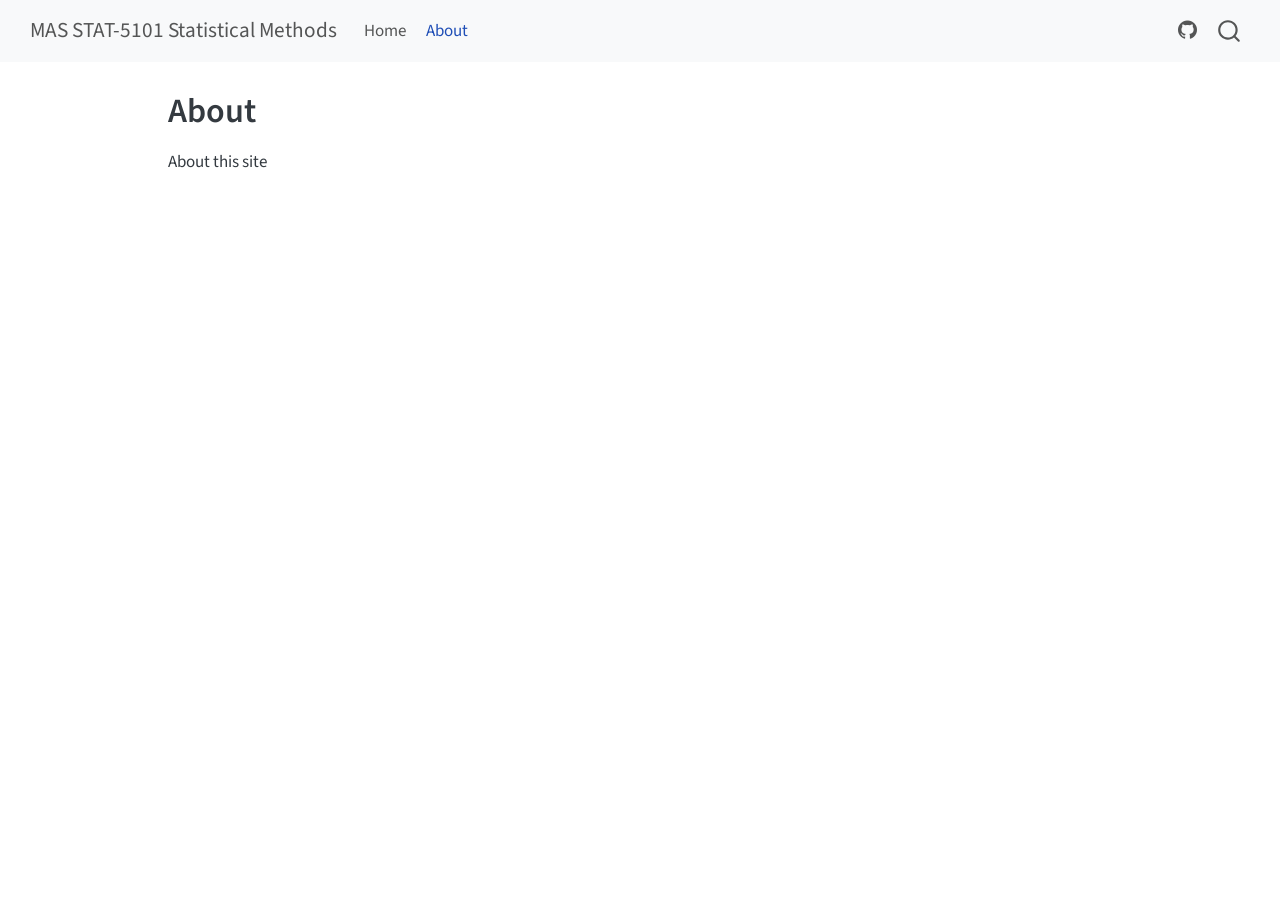
==== docs/about.html @ bd756877 "Add Quarto website project setup" ====
<!DOCTYPE html>
<html xmlns="http://www.w3.org/1999/xhtml" lang="en" xml:lang="en"><head>

<meta charset="utf-8">
<meta name="generator" content="quarto-1.9.37">

<meta name="viewport" content="width=device-width, initial-scale=1.0, user-scalable=yes">


<title>About – MAS STAT-5101 Statistical Methods</title>
<style>
/* Default styles provided by pandoc.
** See https://pandoc.org/MANUAL.html#variables-for-html for config info.
*/
code{white-space: pre-wrap;}
span.smallcaps{font-variant: small-caps;}
div.columns{display: flex; gap: min(4vw, 1.5em);}
div.column{flex: auto; overflow-x: auto;}
div.hanging-indent{margin-left: 1.5em; text-indent: -1.5em;}
ul.task-list{list-style: none;}
ul.task-list li input[type="checkbox"] {
  width: 0.8em;
  margin: 0 0.8em 0.2em -1em; /* quarto-specific, see https://github.com/quarto-dev/quarto-cli/issues/4556 */ 
  vertical-align: middle;
}
</style>


<script src="site_libs/quarto-nav/quarto-nav.js"></script>
<script src="site_libs/quarto-nav/headroom.min.js"></script>
<script src="site_libs/clipboard/clipboard.min.js"></script>
<script src="site_libs/quarto-search/autocomplete.umd.js"></script>
<script src="site_libs/quarto-search/fuse.min.js"></script>
<script src="site_libs/quarto-search/quarto-search.js"></script>
<meta name="quarto:offset" content="./">
<script src="site_libs/quarto-html/quarto.js" type="module"></script>
<script src="site_libs/quarto-html/tabsets/tabsets.js" type="module"></script>
<script src="site_libs/quarto-html/popper.min.js"></script>
<script src="site_libs/quarto-html/tippy.umd.min.js"></script>
<script src="site_libs/quarto-html/anchor.min.js"></script>
<link href="site_libs/quarto-html/tippy.css" rel="stylesheet">
<link href="site_libs/quarto-html/quarto-syntax-highlighting-7f8f88aac4f3542376d5c11b86a4c14d.css" rel="stylesheet" id="quarto-text-highlighting-styles">
<script src="site_libs/bootstrap/bootstrap.min.js"></script>
<link href="site_libs/bootstrap/bootstrap-icons.css" rel="stylesheet">
<link href="site_libs/bootstrap/bootstrap-2108790aa579b225838b766f1e978bfe.min.css" rel="stylesheet" append-hash="true" id="quarto-bootstrap" data-mode="light">
<script id="quarto-search-options" type="application/json">{
  "location": "navbar",
  "copy-button": false,
  "collapse-after": 3,
  "panel-placement": "end",
  "type": "overlay",
  "limit": 50,
  "keyboard-shortcut": [
    "f",
    "/",
    "s"
  ],
  "show-item-context": false,
  "language": {
    "search-no-results-text": "No results",
    "search-matching-documents-text": "matching documents",
    "search-copy-link-title": "Copy link to search",
    "search-hide-matches-text": "Hide additional matches",
    "search-more-match-text": "more match in this document",
    "search-more-matches-text": "more matches in this document",
    "search-clear-button-title": "Clear",
    "search-text-placeholder": "",
    "search-detached-cancel-button-title": "Cancel",
    "search-submit-button-title": "Submit",
    "search-label": "Search"
  }
}</script>


<link rel="stylesheet" href="styles.css">
</head>

<body class="nav-fixed quarto-light">

<div id="quarto-search-results"></div>
  <header id="quarto-header" class="headroom fixed-top">
    <nav class="navbar navbar-expand-lg " data-bs-theme="dark">
      <div class="navbar-container container-fluid">
      <div class="navbar-brand-container mx-auto">
    <a class="navbar-brand" href="./index.html">
    <span class="navbar-title">MAS STAT-5101 Statistical Methods</span>
    </a>
  </div>
            <div id="quarto-search" class="" title="Search"></div>
          <button class="navbar-toggler" type="button" data-bs-toggle="collapse" data-bs-target="#navbarCollapse" aria-controls="navbarCollapse" role="menu" aria-expanded="false" aria-label="Toggle navigation" onclick="if (window.quartoToggleHeadroom) { window.quartoToggleHeadroom(); }">
  <span class="navbar-toggler-icon"></span>
</button>
          <div class="collapse navbar-collapse" id="navbarCollapse">
            <ul class="navbar-nav navbar-nav-scroll me-auto">
  <li class="nav-item">
    <a class="nav-link" href="./index.html"> 
<span class="menu-text">Home</span></a>
  </li>  
  <li class="nav-item">
    <a class="nav-link active" href="./about.html" aria-current="page"> 
<span class="menu-text">About</span></a>
  </li>  
</ul>
            <ul class="navbar-nav navbar-nav-scroll ms-auto">
  <li class="nav-item compact">
    <a class="nav-link" href="https://github.com/logicartis/mas-stat-5101"> <i class="bi bi-github" role="img">
</i> 
<span class="menu-text"></span></a>
  </li>  
</ul>
          </div> <!-- /navcollapse -->
            <div class="quarto-navbar-tools">
</div>
      </div> <!-- /container-fluid -->
    </nav>
</header>
<!-- content -->
<div id="quarto-content" class="quarto-container page-columns page-rows-contents page-layout-article page-navbar">
<!-- sidebar -->
<!-- margin-sidebar -->
    <div id="quarto-margin-sidebar" class="sidebar margin-sidebar zindex-bottom">
        
    </div>
<!-- main -->
<main class="content" id="quarto-document-content">

<header id="title-block-header" class="quarto-title-block default">
<div class="quarto-title">
<h1 class="title">About</h1>
</div>



<div class="quarto-title-meta">

    
  
    
  </div>
  


</header>


<p>About this site</p>



</main> <!-- /main -->
<script id="quarto-html-after-body" type="application/javascript">
  window.document.addEventListener("DOMContentLoaded", function (event) {
    const icon = "";
    const anchorJS = new window.AnchorJS();
    anchorJS.options = {
      placement: 'right',
      icon: icon
    };
    anchorJS.add('.anchored');
    const isCodeAnnotation = (el) => {
      for (const clz of el.classList) {
        if (clz.startsWith('code-annotation-')) {                     
          return true;
        }
      }
      return false;
    }
    const onCopySuccess = function(e) {
      // button target
      const button = e.trigger;
      // don't keep focus
      button.blur();
      // flash "checked"
      button.classList.add('code-copy-button-checked');
      var currentTitle = button.getAttribute("title");
      button.setAttribute("title", "Copied!");
      let tooltip;
      if (window.bootstrap) {
        button.setAttribute("data-bs-toggle", "tooltip");
        button.setAttribute("data-bs-placement", "left");
        button.setAttribute("data-bs-title", "Copied!");
        tooltip = new bootstrap.Tooltip(button, 
          { trigger: "manual", 
            customClass: "code-copy-button-tooltip",
            offset: [0, -8]});
        tooltip.show();    
      }
      setTimeout(function() {
        if (tooltip) {
          tooltip.hide();
          button.removeAttribute("data-bs-title");
          button.removeAttribute("data-bs-toggle");
          button.removeAttribute("data-bs-placement");
        }
        button.setAttribute("title", currentTitle);
        button.classList.remove('code-copy-button-checked');
      }, 1000);
      // clear code selection
      e.clearSelection();
    }
    const getTextToCopy = function(trigger) {
      const outerScaffold = trigger.parentElement.cloneNode(true);
      const codeEl = outerScaffold.querySelector('code');
      for (const childEl of codeEl.children) {
        if (isCodeAnnotation(childEl)) {
          childEl.remove();
        }
      }
      return codeEl.innerText;
    }
    const clipboard = new window.ClipboardJS('.code-copy-button:not([data-in-quarto-modal])', {
      text: getTextToCopy
    });
    clipboard.on('success', onCopySuccess);
    if (window.document.getElementById('quarto-embedded-source-code-modal')) {
      const clipboardModal = new window.ClipboardJS('.code-copy-button[data-in-quarto-modal]', {
        text: getTextToCopy,
        container: window.document.getElementById('quarto-embedded-source-code-modal')
      });
      clipboardModal.on('success', onCopySuccess);
    }
      var localhostRegex = new RegExp(/^(?:http|https):\/\/localhost\:?[0-9]*\//);
      var mailtoRegex = new RegExp(/^mailto:/);
        var filterRegex = new RegExp('/' + window.location.host + '/');
      var isInternal = (href) => {
          return filterRegex.test(href) || localhostRegex.test(href) || mailtoRegex.test(href);
      }
      // Inspect non-navigation links and adorn them if external
     var links = window.document.querySelectorAll('a[href]:not(.nav-link):not(.navbar-brand):not(.toc-action):not(.sidebar-link):not(.sidebar-item-toggle):not(.pagination-link):not(.no-external):not([aria-hidden]):not(.dropdown-item):not(.quarto-navigation-tool):not(.about-link)');
      for (var i=0; i<links.length; i++) {
        const link = links[i];
        if (!isInternal(link.href)) {
          // undo the damage that might have been done by quarto-nav.js in the case of
          // links that we want to consider external
          if (link.dataset.originalHref !== undefined) {
            link.href = link.dataset.originalHref;
          }
        }
      }
    function tippyHover(el, contentFn, onTriggerFn, onUntriggerFn) {
      const config = {
        allowHTML: true,
        maxWidth: 500,
        delay: 100,
        arrow: false,
        appendTo: function(el) {
            return el.parentElement;
        },
        interactive: true,
        interactiveBorder: 10,
        theme: 'quarto',
        placement: 'bottom-start',
      };
      if (contentFn) {
        config.content = contentFn;
      }
      if (onTriggerFn) {
        config.onTrigger = onTriggerFn;
      }
      if (onUntriggerFn) {
        config.onUntrigger = onUntriggerFn;
      }
      window.tippy(el, config); 
    }
    const noterefs = window.document.querySelectorAll('a[role="doc-noteref"]');
    for (var i=0; i<noterefs.length; i++) {
      const ref = noterefs[i];
      tippyHover(ref, function() {
        // use id or data attribute instead here
        let href = ref.getAttribute('data-footnote-href') || ref.getAttribute('href');
        try { href = new URL(href).hash; } catch {}
        const id = href.replace(/^#\/?/, "");
        const note = window.document.getElementById(id);
        if (note) {
          return note.innerHTML;
        } else {
          return "";
        }
      });
    }
    const xrefs = window.document.querySelectorAll('a.quarto-xref');
    const processXRef = (id, note) => {
      // Strip column container classes
      const stripColumnClz = (el) => {
        el.classList.remove("page-full", "page-columns");
        if (el.children) {
          for (const child of el.children) {
            stripColumnClz(child);
          }
        }
      }
      stripColumnClz(note)
      if (id === null || id.startsWith('sec-')) {
        // Special case sections, only their first couple elements
        const container = document.createElement("div");
        if (note.children && note.children.length > 2) {
          container.appendChild(note.children[0].cloneNode(true));
          for (let i = 1; i < note.children.length; i++) {
            const child = note.children[i];
            if (child.tagName === "P" && child.innerText === "") {
              continue;
            } else {
              container.appendChild(child.cloneNode(true));
              break;
            }
          }
          if (window.Quarto?.typesetMath) {
            window.Quarto.typesetMath(container);
          }
          return container.innerHTML
        } else {
          if (window.Quarto?.typesetMath) {
            window.Quarto.typesetMath(note);
          }
          return note.innerHTML;
        }
      } else {
        // Remove any anchor links if they are present
        const anchorLink = note.querySelector('a.anchorjs-link');
        if (anchorLink) {
          anchorLink.remove();
        }
        if (window.Quarto?.typesetMath) {
          window.Quarto.typesetMath(note);
        }
        if (note.classList.contains("callout")) {
          return note.outerHTML;
        } else {
          return note.innerHTML;
        }
      }
    }
    for (var i=0; i<xrefs.length; i++) {
      const xref = xrefs[i];
      tippyHover(xref, undefined, function(instance) {
        instance.disable();
        let url = xref.getAttribute('href');
        let hash = undefined; 
        if (url.startsWith('#')) {
          hash = url;
        } else {
          try { hash = new URL(url).hash; } catch {}
        }
        if (hash) {
          const id = hash.replace(/^#\/?/, "");
          const note = window.document.getElementById(id);
          if (note !== null) {
            try {
              const html = processXRef(id, note.cloneNode(true));
              instance.setContent(html);
            } finally {
              instance.enable();
              instance.show();
            }
          } else {
            // See if we can fetch this
            fetch(url.split('#')[0])
            .then(res => res.text())
            .then(html => {
              const parser = new DOMParser();
              const htmlDoc = parser.parseFromString(html, "text/html");
              const note = htmlDoc.getElementById(id);
              if (note !== null) {
                const html = processXRef(id, note);
                instance.setContent(html);
              } 
            }).finally(() => {
              instance.enable();
              instance.show();
            });
          }
        } else {
          // See if we can fetch a full url (with no hash to target)
          // This is a special case and we should probably do some content thinning / targeting
          fetch(url)
          .then(res => res.text())
          .then(html => {
            const parser = new DOMParser();
            const htmlDoc = parser.parseFromString(html, "text/html");
            const note = htmlDoc.querySelector('main.content');
            if (note !== null) {
              // This should only happen for chapter cross references
              // (since there is no id in the URL)
              // remove the first header
              if (note.children.length > 0 && note.children[0].tagName === "HEADER") {
                note.children[0].remove();
              }
              const html = processXRef(null, note);
              instance.setContent(html);
            } 
          }).finally(() => {
            instance.enable();
            instance.show();
          });
        }
      }, function(instance) {
      });
    }
        let selectedAnnoteEl;
        const selectorForAnnotation = ( cell, annotation) => {
          let cellAttr = 'data-code-cell="' + cell + '"';
          let lineAttr = 'data-code-annotation="' +  annotation + '"';
          const selector = 'span[' + cellAttr + '][' + lineAttr + ']';
          return selector;
        }
        const selectCodeLines = (annoteEl) => {
          const doc = window.document;
          const targetCell = annoteEl.getAttribute("data-target-cell");
          const targetAnnotation = annoteEl.getAttribute("data-target-annotation");
          const annoteSpan = window.document.querySelector(selectorForAnnotation(targetCell, targetAnnotation));
          const lines = annoteSpan.getAttribute("data-code-lines").split(",");
          const lineIds = lines.map((line) => {
            return targetCell + "-" + line;
          })
          let top = null;
          let height = null;
          let parent = null;
          if (lineIds.length > 0) {
              //compute the position of the single el (top and bottom and make a div)
              const el = window.document.getElementById(lineIds[0]);
              top = el.offsetTop;
              height = el.offsetHeight;
              parent = el.parentElement.parentElement;
            if (lineIds.length > 1) {
              const lastEl = window.document.getElementById(lineIds[lineIds.length - 1]);
              const bottom = lastEl.offsetTop + lastEl.offsetHeight;
              height = bottom - top;
            }
            if (top !== null && height !== null && parent !== null) {
              // cook up a div (if necessary) and position it 
              let div = window.document.getElementById("code-annotation-line-highlight");
              if (div === null) {
                div = window.document.createElement("div");
                div.setAttribute("id", "code-annotation-line-highlight");
                div.style.position = 'absolute';
                parent.appendChild(div);
              }
              div.style.top = top - 2 + "px";
              div.style.height = height + 4 + "px";
              div.style.left = 0;
              let gutterDiv = window.document.getElementById("code-annotation-line-highlight-gutter");
              if (gutterDiv === null) {
                gutterDiv = window.document.createElement("div");
                gutterDiv.setAttribute("id", "code-annotation-line-highlight-gutter");
                gutterDiv.style.position = 'absolute';
                const codeCell = window.document.getElementById(targetCell);
                const gutter = codeCell.querySelector('.code-annotation-gutter');
                gutter.appendChild(gutterDiv);
              }
              gutterDiv.style.top = top - 2 + "px";
              gutterDiv.style.height = height + 4 + "px";
            }
            selectedAnnoteEl = annoteEl;
          }
        };
        const unselectCodeLines = () => {
          const elementsIds = ["code-annotation-line-highlight", "code-annotation-line-highlight-gutter"];
          elementsIds.forEach((elId) => {
            const div = window.document.getElementById(elId);
            if (div) {
              div.remove();
            }
          });
          selectedAnnoteEl = undefined;
        };
          // Handle positioning of the toggle
      window.addEventListener(
        "resize",
        throttle(() => {
          elRect = undefined;
          if (selectedAnnoteEl) {
            selectCodeLines(selectedAnnoteEl);
          }
        }, 10)
      );
      function throttle(fn, ms) {
      let throttle = false;
      let timer;
        return (...args) => {
          if(!throttle) { // first call gets through
              fn.apply(this, args);
              throttle = true;
          } else { // all the others get throttled
              if(timer) clearTimeout(timer); // cancel #2
              timer = setTimeout(() => {
                fn.apply(this, args);
                timer = throttle = false;
              }, ms);
          }
        };
      }
        // Attach click handler to the DT
        const annoteDls = window.document.querySelectorAll('dt[data-target-cell]');
        for (const annoteDlNode of annoteDls) {
          annoteDlNode.addEventListener('click', (event) => {
            const clickedEl = event.target;
            if (clickedEl !== selectedAnnoteEl) {
              unselectCodeLines();
              const activeEl = window.document.querySelector('dt[data-target-cell].code-annotation-active');
              if (activeEl) {
                activeEl.classList.remove('code-annotation-active');
              }
              selectCodeLines(clickedEl);
              clickedEl.classList.add('code-annotation-active');
            } else {
              // Unselect the line
              unselectCodeLines();
              clickedEl.classList.remove('code-annotation-active');
            }
          });
        }
    const findCites = (el) => {
      const parentEl = el.parentElement;
      if (parentEl) {
        const cites = parentEl.dataset.cites;
        if (cites) {
          return {
            el,
            cites: cites.split(' ')
          };
        } else {
          return findCites(el.parentElement)
        }
      } else {
        return undefined;
      }
    };
    var bibliorefs = window.document.querySelectorAll('a[role="doc-biblioref"]');
    for (var i=0; i<bibliorefs.length; i++) {
      const ref = bibliorefs[i];
      const citeInfo = findCites(ref);
      if (citeInfo) {
        tippyHover(citeInfo.el, function() {
          var popup = window.document.createElement('div');
          citeInfo.cites.forEach(function(cite) {
            var citeDiv = window.document.createElement('div');
            citeDiv.classList.add('hanging-indent');
            citeDiv.classList.add('csl-entry');
            var biblioDiv = window.document.getElementById('ref-' + cite);
            if (biblioDiv) {
              citeDiv.innerHTML = biblioDiv.innerHTML;
            }
            popup.appendChild(citeDiv);
          });
          return popup.innerHTML;
        });
      }
    }
  });
  </script>
</div> <!-- /content -->




</body></html>
---- docs/site_libs/quarto-html/tippy.css ----
.tippy-box[data-animation=fade][data-state=hidden]{opacity:0}[data-tippy-root]{max-width:calc(100vw - 10px)}.tippy-box{position:relative;background-color:#333;color:#fff;border-radius:4px;font-size:14px;line-height:1.4;white-space:normal;outline:0;transition-property:transform,visibility,opacity}.tippy-box[data-placement^=top]>.tippy-arrow{bottom:0}.tippy-box[data-placement^=top]>.tippy-arrow:before{bottom:-7px;left:0;border-width:8px 8px 0;border-top-color:initial;transform-origin:center top}.tippy-box[data-placement^=bottom]>.tippy-arrow{top:0}.tippy-box[data-placement^=bottom]>.tippy-arrow:before{top:-7px;left:0;border-width:0 8px 8px;border-bottom-color:initial;transform-origin:center bottom}.tippy-box[data-placement^=left]>.tippy-arrow{right:0}.tippy-box[data-placement^=left]>.tippy-arrow:before{border-width:8px 0 8px 8px;border-left-color:initial;right:-7px;transform-origin:center left}.tippy-box[data-placement^=right]>.tippy-arrow{left:0}.tippy-box[data-placement^=right]>.tippy-arrow:before{left:-7px;border-width:8px 8px 8px 0;border-right-color:initial;transform-origin:center right}.tippy-box[data-inertia][data-state=visible]{transition-timing-function:cubic-bezier(.54,1.5,.38,1.11)}.tippy-arrow{width:16px;height:16px;color:#333}.tippy-arrow:before{content:"";position:absolute;border-color:transparent;border-style:solid}.tippy-content{position:relative;padding:5px 9px;z-index:1}
---- docs/site_libs/quarto-html/quarto-syntax-highlighting-7f8f88aac4f3542376d5c11b86a4c14d.css ----
/* quarto syntax highlight colors */
:root {
  --quarto-hl-ot-color: #003B4F;
  --quarto-hl-at-color: #657422;
  --quarto-hl-ss-color: #20794D;
  --quarto-hl-an-color: #5E5E5E;
  --quarto-hl-fu-color: #4758AB;
  --quarto-hl-st-color: #20794D;
  --quarto-hl-cf-color: #003B4F;
  --quarto-hl-op-color: #5E5E5E;
  --quarto-hl-er-color: #AD0000;
  --quarto-hl-bn-color: #AD0000;
  --quarto-hl-al-color: #AD0000;
  --quarto-hl-va-color: #111111;
  --quarto-hl-bu-color: inherit;
  --quarto-hl-ex-color: inherit;
  --quarto-hl-pp-color: #AD0000;
  --quarto-hl-in-color: #5E5E5E;
  --quarto-hl-vs-color: #20794D;
  --quarto-hl-wa-color: #5E5E5E;
  --quarto-hl-do-color: #5E5E5E;
  --quarto-hl-im-color: #00769E;
  --quarto-hl-ch-color: #20794D;
  --quarto-hl-dt-color: #AD0000;
  --quarto-hl-fl-color: #AD0000;
  --quarto-hl-co-color: #5E5E5E;
  --quarto-hl-cv-color: #5E5E5E;
  --quarto-hl-cn-color: #8f5902;
  --quarto-hl-sc-color: #5E5E5E;
  --quarto-hl-dv-color: #AD0000;
  --quarto-hl-kw-color: #003B4F;
}

/* other quarto variables */
:root {
  --quarto-font-monospace: SFMono-Regular, Menlo, Monaco, Consolas, "Liberation Mono", "Courier New", monospace;
}

/* syntax highlight based on Pandoc's rules */
pre > code.sourceCode > span {
  color: #003B4F;
}

code.sourceCode > span {
  color: #003B4F;
}

div.sourceCode,
div.sourceCode pre.sourceCode {
  color: #003B4F;
}

/* Normal */
code span {
  color: #003B4F;
}

/* Alert */
code span.al {
  color: #AD0000;
  font-style: inherit;
}

/* Annotation */
code span.an {
  color: #5E5E5E;
  font-style: inherit;
}

/* Attribute */
code span.at {
  color: #657422;
  font-style: inherit;
}

/* BaseN */
code span.bn {
  color: #AD0000;
  font-style: inherit;
}

/* BuiltIn */
code span.bu {
  font-style: inherit;
}

/* ControlFlow */
code span.cf {
  color: #003B4F;
  font-weight: bold;
  font-style: inherit;
}

/* Char */
code span.ch {
  color: #20794D;
  font-style: inherit;
}

/* Constant */
code span.cn {
  color: #8f5902;
  font-style: inherit;
}

/* Comment */
code span.co {
  color: #5E5E5E;
  font-style: inherit;
}

/* CommentVar */
code span.cv {
  color: #5E5E5E;
  font-style: italic;
}

/* Documentation */
code span.do {
  color: #5E5E5E;
  font-style: italic;
}

/* DataType */
code span.dt {
  color: #AD0000;
  font-style: inherit;
}

/* DecVal */
code span.dv {
  color: #AD0000;
  font-style: inherit;
}

/* Error */
code span.er {
  color: #AD0000;
  font-style: inherit;
}

/* Extension */
code span.ex {
  font-style: inherit;
}

/* Float */
code span.fl {
  color: #AD0000;
  font-style: inherit;
}

/* Function */
code span.fu {
  color: #4758AB;
  font-style: inherit;
}

/* Import */
code span.im {
  color: #00769E;
  font-style: inherit;
}

/* Information */
code span.in {
  color: #5E5E5E;
  font-style: inherit;
}

/* Keyword */
code span.kw {
  color: #003B4F;
  font-weight: bold;
  font-style: inherit;
}

/* Operator */
code span.op {
  color: #5E5E5E;
  font-style: inherit;
}

/* Other */
code span.ot {
  color: #003B4F;
  font-style: inherit;
}

/* Preprocessor */
code span.pp {
  color: #AD0000;
  font-style: inherit;
}

/* SpecialChar */
code span.sc {
  color: #5E5E5E;
  font-style: inherit;
}

/* SpecialString */
code span.ss {
  color: #20794D;
  font-style: inherit;
}

/* String */
code span.st {
  color: #20794D;
  font-style: inherit;
}

/* Variable */
code span.va {
  color: #111111;
  font-style: inherit;
}

/* VerbatimString */
code span.vs {
  color: #20794D;
  font-style: inherit;
}

/* Warning */
code span.wa {
  color: #5E5E5E;
  font-style: italic;
}

.prevent-inlining {
  content: "</";
}

/*# sourceMappingURL=789ad8cd35626ba772517505b42a116e.css.map */
---- docs/styles.css ----
/* css styles */
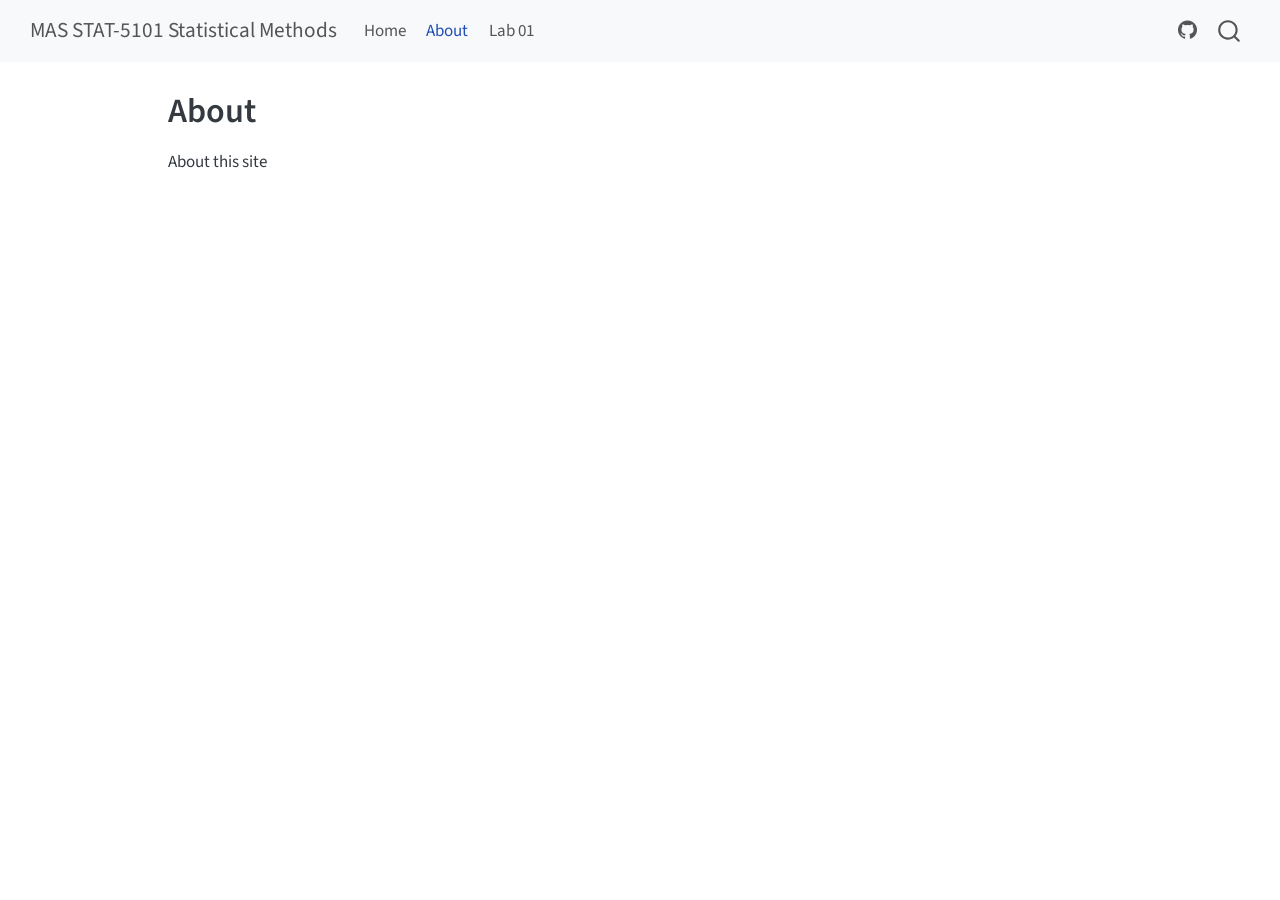
==== commit 8215f4dd: "Re-render all pages with new navbar" ====
--- a/docs/about.html
+++ b/docs/about.html
@@ -100,6 +100,10 @@
     <a class="nav-link active" href="./about.html" aria-current="page"> 
 <span class="menu-text">About</span></a>
   </li>  
+  <li class="nav-item">
+    <a class="nav-link" href="./labs/lab01_creativity.html"> 
+<span class="menu-text">Lab 01</span></a>
+  </li>  
 </ul>
             <ul class="navbar-nav navbar-nav-scroll ms-auto">
   <li class="nav-item compact">
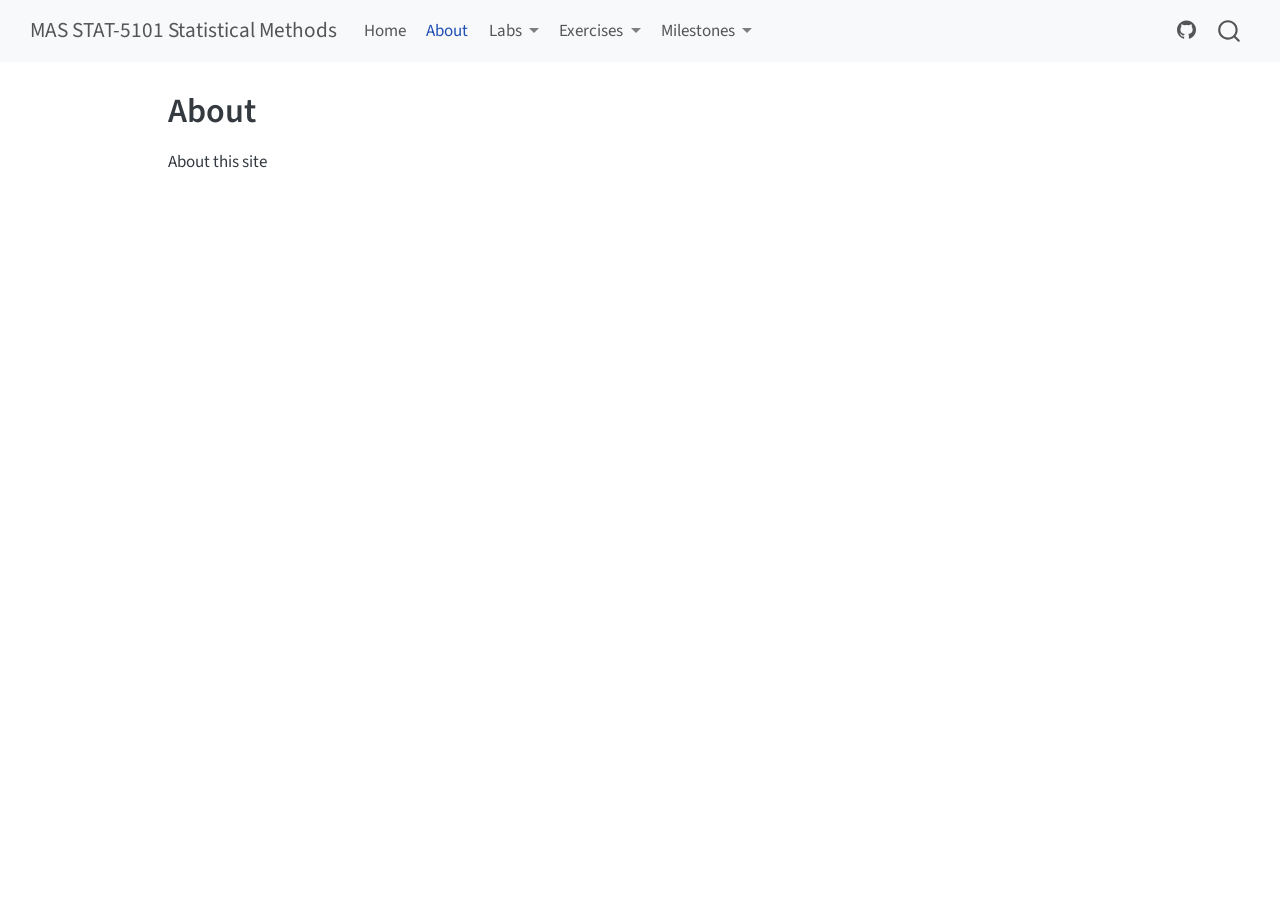
==== commit 7123375b: "Add nav menu" ====
--- a/docs/about.html
+++ b/docs/about.html
@@ -100,10 +100,43 @@
     <a class="nav-link active" href="./about.html" aria-current="page"> 
 <span class="menu-text">About</span></a>
   </li>  
-  <li class="nav-item">
-    <a class="nav-link" href="./labs/lab01_creativity.html"> 
-<span class="menu-text">Lab 01</span></a>
-  </li>  
+  <li class="nav-item dropdown ">
+    <a class="nav-link dropdown-toggle" href="#" id="nav-menu-labs" role="link" data-bs-toggle="dropdown" aria-expanded="false">
+ <span class="menu-text">Labs</span>
+    </a>
+    <ul class="dropdown-menu" aria-labelledby="nav-menu-labs">    
+        <li>
+    <a class="dropdown-item" href="./labs/lab01_creativity.html">
+ <span class="dropdown-text">Lab 01 — Creativity Study</span></a>
+  </li>  
+        <li>
+    <a class="dropdown-item" href="./labs/lab02_randomization.qmd">
+ <span class="dropdown-text">Lab 02 — Randomization Test</span></a>
+  </li>  
+    </ul>
+  </li>
+  <li class="nav-item dropdown ">
+    <a class="nav-link dropdown-toggle" href="#" id="nav-menu-exercises" role="link" data-bs-toggle="dropdown" aria-expanded="false">
+ <span class="menu-text">Exercises</span>
+    </a>
+    <ul class="dropdown-menu" aria-labelledby="nav-menu-exercises">    
+        <li>
+    <a class="dropdown-item" href="./exercises/ch01_exercises.qmd">
+ <span class="dropdown-text">Chapter 1 Exercises</span></a>
+  </li>  
+    </ul>
+  </li>
+  <li class="nav-item dropdown ">
+    <a class="nav-link dropdown-toggle" href="#" id="nav-menu-milestones" role="link" data-bs-toggle="dropdown" aria-expanded="false">
+ <span class="menu-text">Milestones</span>
+    </a>
+    <ul class="dropdown-menu" aria-labelledby="nav-menu-milestones">    
+        <li>
+    <a class="dropdown-item" href="./milestones/milestone1.qmd">
+ <span class="dropdown-text">Milestone 1</span></a>
+  </li>  
+    </ul>
+  </li>
 </ul>
             <ul class="navbar-nav navbar-nav-scroll ms-auto">
   <li class="nav-item compact">
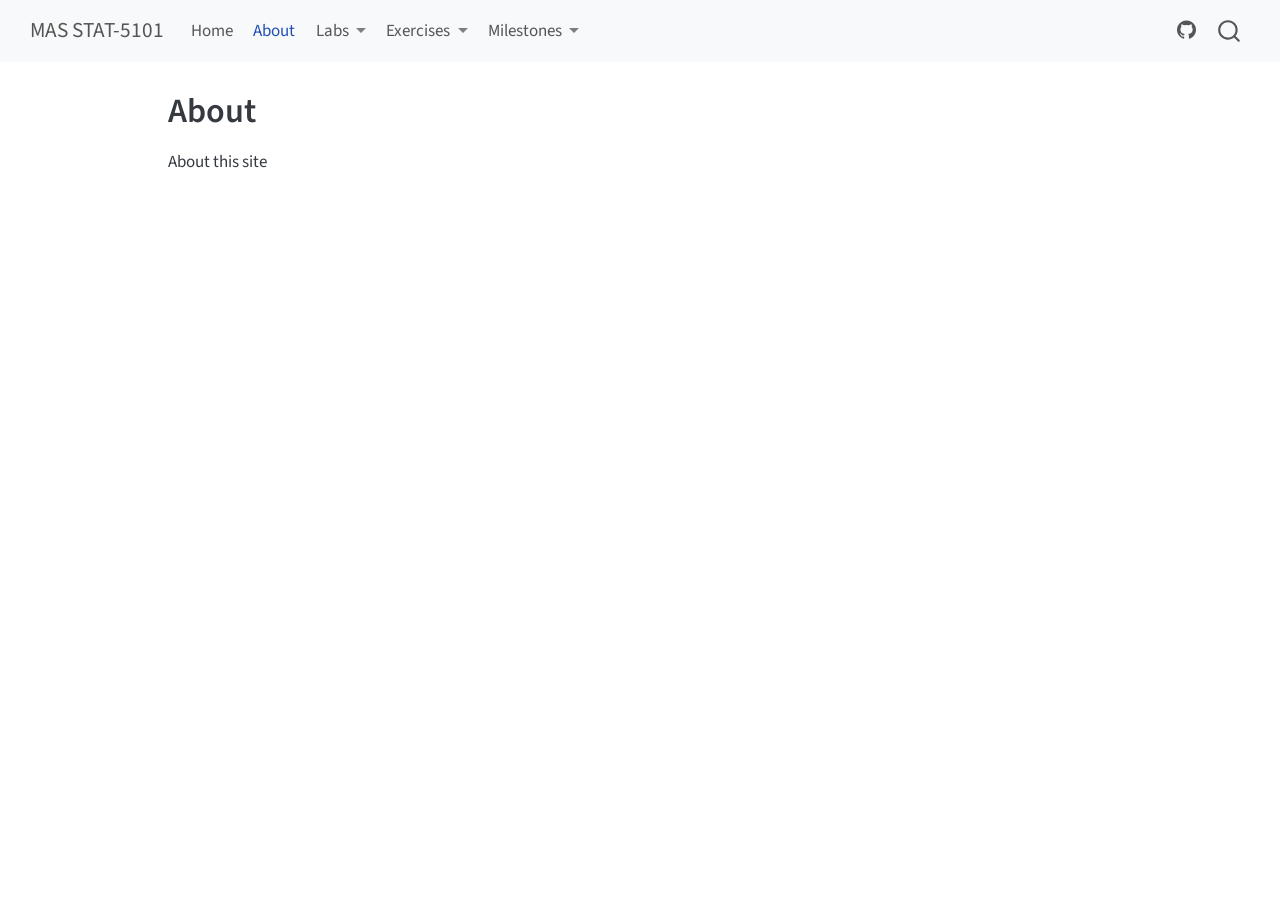
==== commit f7d73aa1: "Shorten Website name" ====
--- a/docs/about.html
+++ b/docs/about.html
@@ -7,7 +7,7 @@
 <meta name="viewport" content="width=device-width, initial-scale=1.0, user-scalable=yes">
 
 
-<title>About – MAS STAT-5101 Statistical Methods</title>
+<title>About – MAS STAT-5101</title>
 <style>
 /* Default styles provided by pandoc.
 ** See https://pandoc.org/MANUAL.html#variables-for-html for config info.
@@ -83,7 +83,7 @@
       <div class="navbar-container container-fluid">
       <div class="navbar-brand-container mx-auto">
     <a class="navbar-brand" href="./index.html">
-    <span class="navbar-title">MAS STAT-5101 Statistical Methods</span>
+    <span class="navbar-title">MAS STAT-5101</span>
     </a>
   </div>
             <div id="quarto-search" class="" title="Search"></div>
